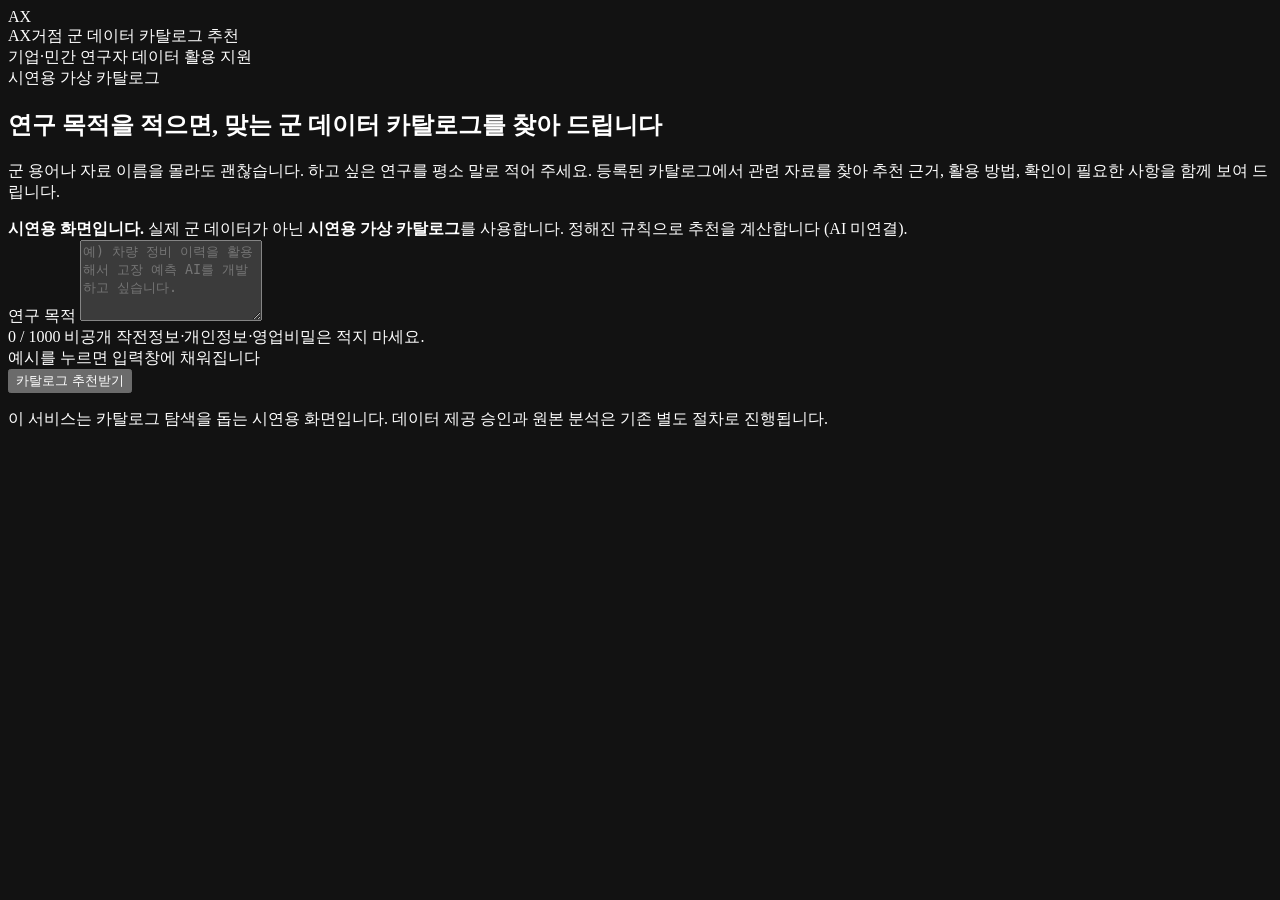
==== web/index.html @ 3900fc5f "군 데이터 카탈로그 추천 서비스 첫 버전 (시연용) 연구 목적 입력 → 카탈로그 추천 → 추천 근거 확인까지 동작하는 한국어 웹 서비스.  - 로그인 없는 첫 화면: 넓은 입력창," ====
<!doctype html>
<html lang="ko">
<head>
  <meta charset="utf-8">
  <meta name="viewport" content="width=device-width, initial-scale=1">
  <meta name="color-scheme" content="dark">
  <meta name="theme-color" content="#0a0c10">
  <title>군 데이터 카탈로그 추천</title>
  <link rel="stylesheet" href="/static/style.css">
</head>
<body>
  <header class="topbar">
    <div class="brand">
      <span class="brand-mark">AX</span>
      <div>
        <div class="brand-title">AX거점 군 데이터 카탈로그 추천</div>
        <div class="brand-sub">기업·민간 연구자 데이터 활용 지원</div>
      </div>
    </div>
    <div class="spacer"></div>
    <span class="demo-badge">시연용 가상 카탈로그</span>
  </header>
  <main id="app" class="narrow">
    <section class="hero">
      <h1>연구 목적을 적으면, 맞는 군 데이터 카탈로그를 찾아 드립니다</h1>
      <p class="lead">군 용어나 자료 이름을 몰라도 괜찮습니다. 하고 싶은 연구를 평소 말로 적어 주세요.
        등록된 카탈로그에서 관련 자료를 찾아 추천 근거, 활용 방법, 확인이 필요한 사항을 함께 보여 드립니다.</p>
      <div class="demo-strip" id="demo-strip">
        <strong>시연용 화면입니다.</strong>
        <span>실제 군 데이터가 아닌 <b>시연용 가상 카탈로그</b>를 사용합니다.</span>
        <span id="engine-label">정해진 규칙으로 추천을 계산합니다 (AI 미연결).</span>
      </div>
    </section>

    <form id="ask" class="panel ask">
      <label for="query" class="ask-label">연구 목적</label>
      <textarea id="query" rows="5" maxlength="1000" required
        placeholder="예) 차량 정비 이력을 활용해서 고장 예측 AI를 개발하고 싶습니다."></textarea>
      <div class="row ask-meta">
        <span class="small muted" id="count">0 / 1000</span>
        <span class="spacer"></span>
        <span class="small muted">비공개 작전정보·개인정보·영업비밀은 적지 마세요.</span>
      </div>
      <div class="examples">
        <div class="small muted">예시를 누르면 입력창에 채워집니다</div>
        <div id="examples" class="row"></div>
      </div>
      <div class="row end">
        <button type="submit" class="primary big" id="submit">카탈로그 추천받기</button>
      </div>
      <p class="small muted" id="retention"></p>
    </form>

    <section id="result" aria-live="polite"></section>
  </main>
  <footer class="foot">
    이 서비스는 카탈로그 탐색을 돕는 시연용 화면입니다. 데이터 제공 승인과 원본 분석은 기존 별도 절차로 진행됩니다.
  </footer>
  <script src="/static/app.js"></script>
</body>
</html>
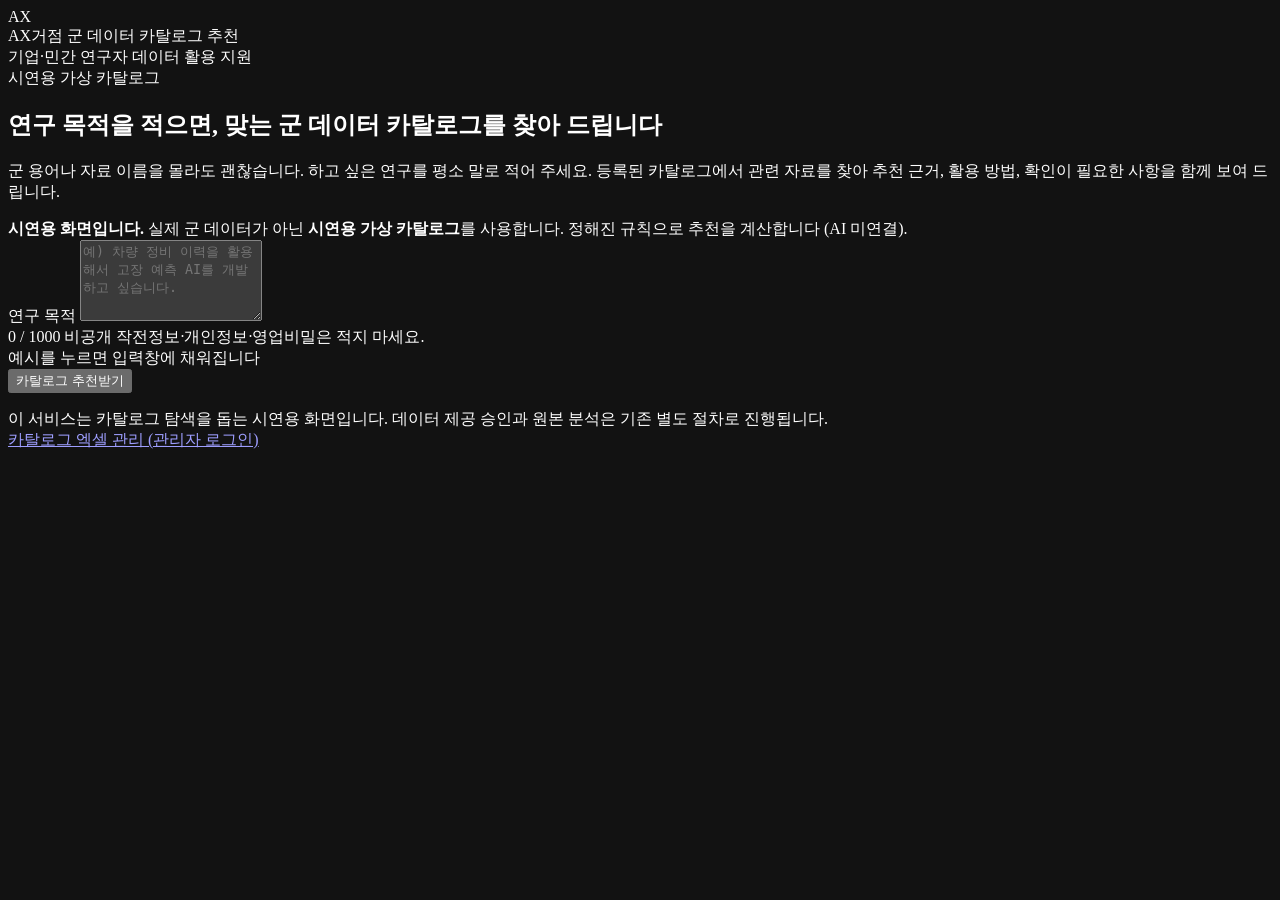
==== commit 0385c3a3: "관리 화면에서 카탈로그 엑셀 내려받기·올리기 - /admin 카탈로그 관리에 '카탈로그 엑셀' 칸: 지금 쓰는 data/catalogs.xlsx 내려받기 - 고친 엑셀을 올리면 먼" ====
--- a/web/index.html
+++ b/web/index.html
@@ -55,7 +55,9 @@
   </main>
   <footer class="foot">
     이 서비스는 카탈로그 탐색을 돕는 시연용 화면입니다. 데이터 제공 승인과 원본 분석은 기존 별도 절차로 진행됩니다.
+    <div class="small"><a href="/admin">카탈로그 엑셀 관리 (관리자 로그인)</a></div>
   </footer>
+  <script src="/static/covers.js"></script>
   <script src="/static/app.js"></script>
 </body>
 </html>
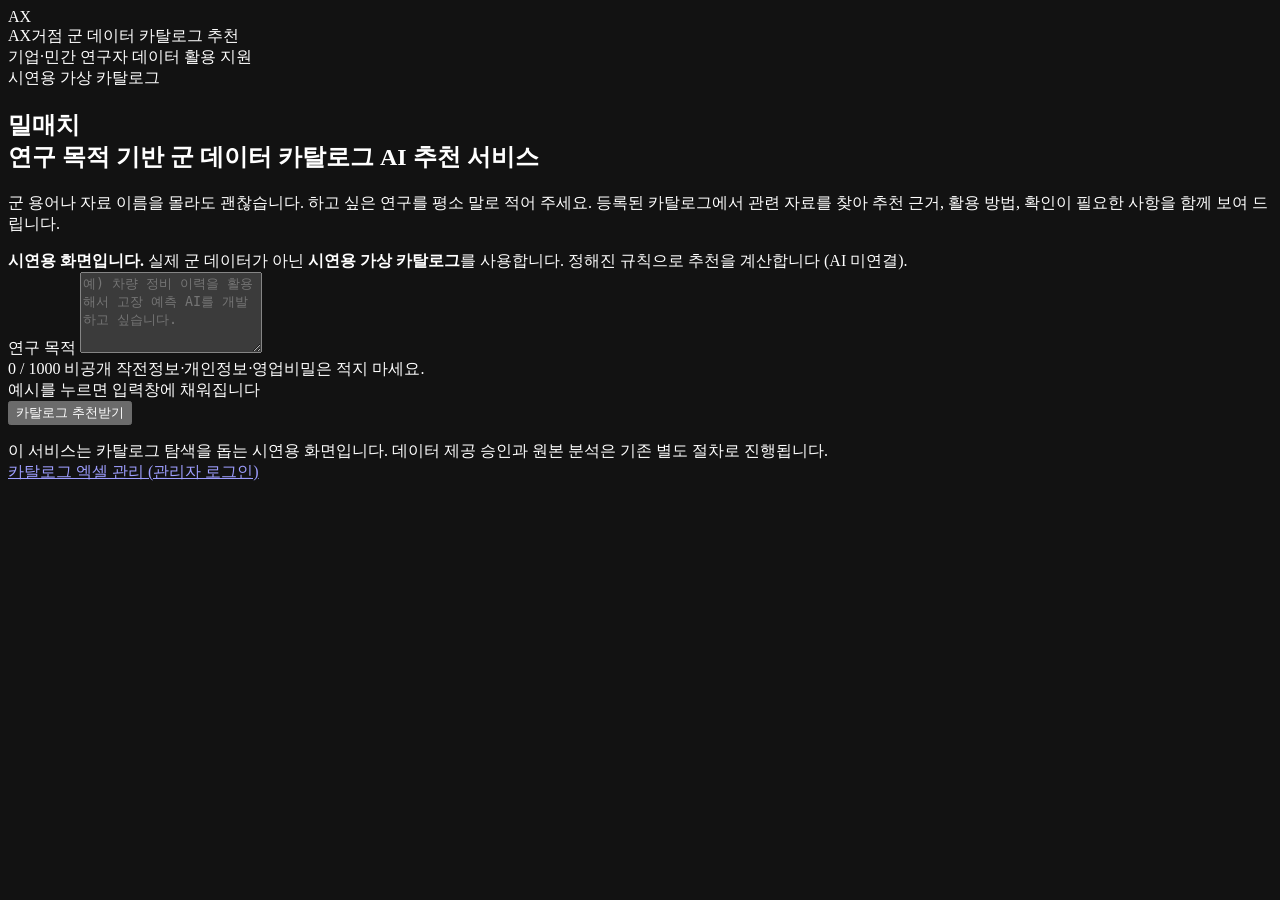
==== commit 47487251: "첫 화면 제목을 '밀매치 / 연구 목적 기반 군 데이터 카탈로그 AI 추천 서비스'로 변경" ====
--- a/web/index.html
+++ b/web/index.html
@@ -22,7 +22,7 @@
   </header>
   <main id="app" class="narrow">
     <section class="hero">
-      <h1>연구 목적을 적으면, 맞는 군 데이터 카탈로그를 찾아 드립니다</h1>
+      <h1><span class="hero-name">밀매치</span><br>연구 목적 기반 군 데이터 카탈로그 AI 추천 서비스</h1>
       <p class="lead">군 용어나 자료 이름을 몰라도 괜찮습니다. 하고 싶은 연구를 평소 말로 적어 주세요.
         등록된 카탈로그에서 관련 자료를 찾아 추천 근거, 활용 방법, 확인이 필요한 사항을 함께 보여 드립니다.</p>
       <div class="demo-strip" id="demo-strip">
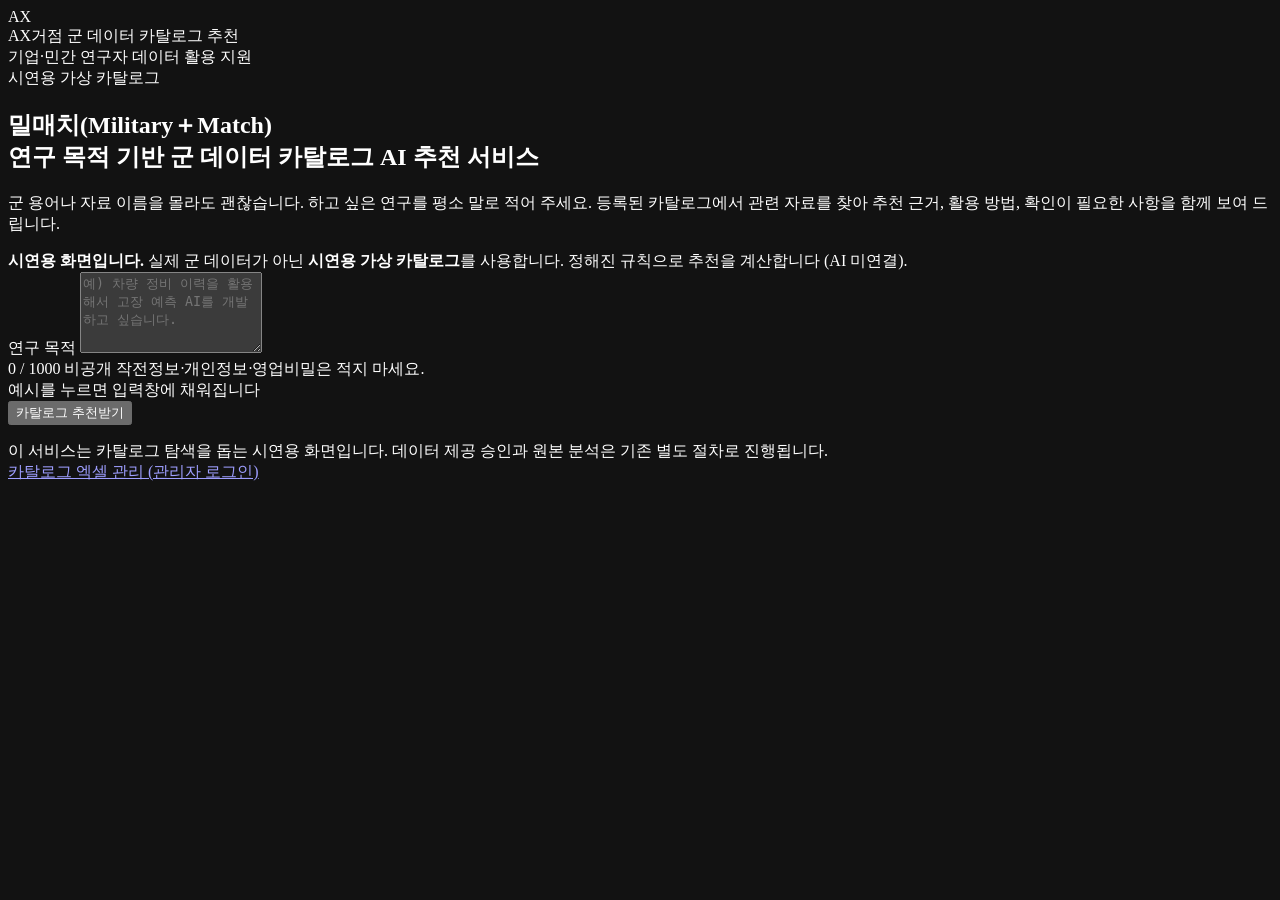
==== commit 8131fb57: "첫 화면 서비스 이름을 '밀매치(Military＋Match)' 굵은 글씨로 변경" ====
--- a/web/index.html
+++ b/web/index.html
@@ -22,7 +22,7 @@
   </header>
   <main id="app" class="narrow">
     <section class="hero">
-      <h1><span class="hero-name">밀매치</span><br>연구 목적 기반 군 데이터 카탈로그 AI 추천 서비스</h1>
+      <h1><span class="hero-name">밀매치(Military＋Match)</span><br>연구 목적 기반 군 데이터 카탈로그 AI 추천 서비스</h1>
       <p class="lead">군 용어나 자료 이름을 몰라도 괜찮습니다. 하고 싶은 연구를 평소 말로 적어 주세요.
         등록된 카탈로그에서 관련 자료를 찾아 추천 근거, 활용 방법, 확인이 필요한 사항을 함께 보여 드립니다.</p>
       <div class="demo-strip" id="demo-strip">
